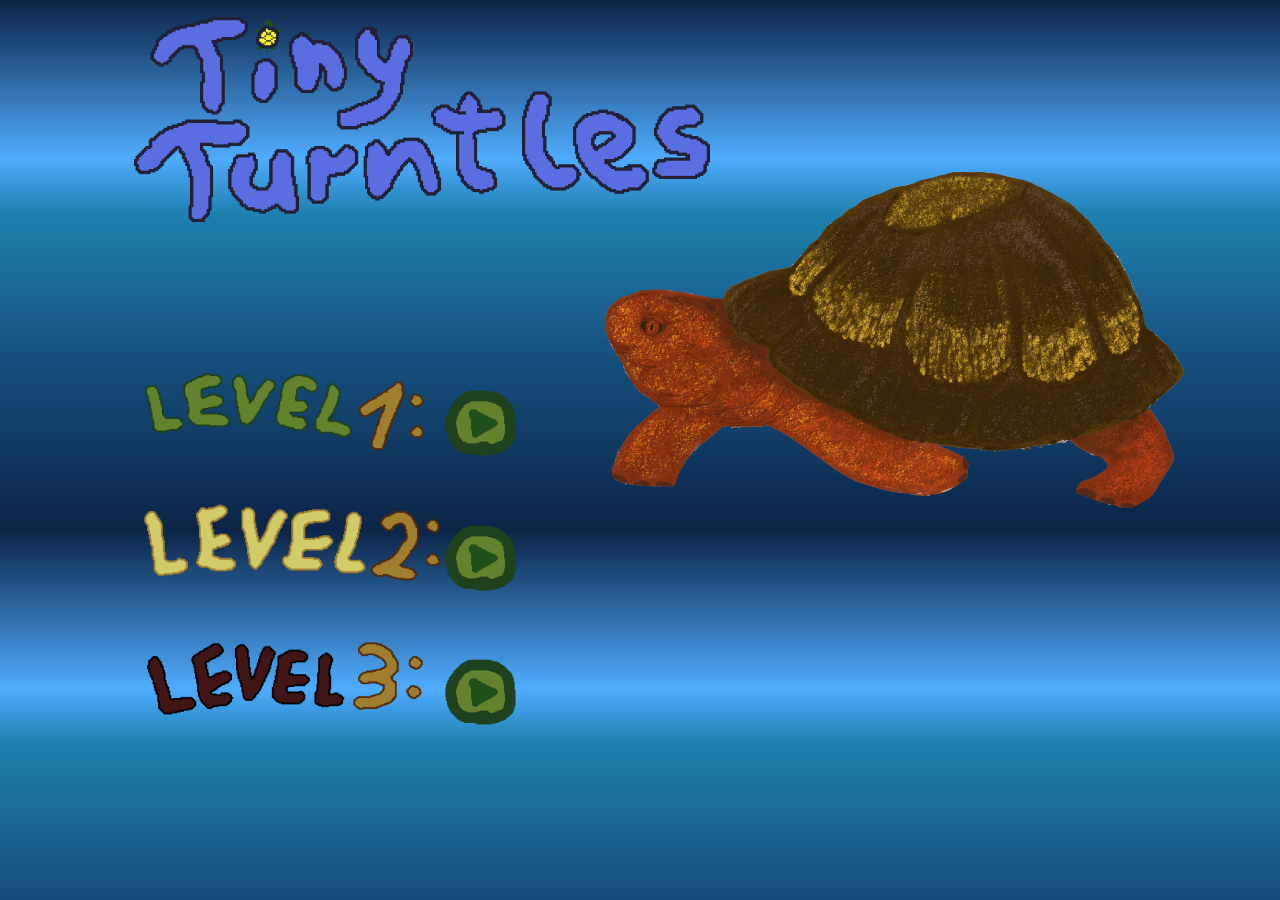
==== index.html @ 63670fe4 "Asset update + main page styling" ====
<!DOCTYPE html>
<html lang="en">
<head>
    <meta charset="UTF-8">
    <meta name="viewport" content="width=device-width, initial-scale=1.0">
    <title>Tiny Turntles</title>
    <link rel="icon" href="assets/Simple pngs/mini_turt.png" type="image/x-icon">
    <link rel="stylesheet" href="index.css">
</head>
<body>
    <div class="main">
        <img src="assets/Simple pngs/Game title.png" class="title_img" alt="Game Title"/>
        <img src="assets/Simple pngs/vezliukas.png" class="big_turtle_img" alt="Turtle big"/>

        <div class="level_container">
            <div class="level_img_container">
                <img src="assets/Simple pngs/Level1.png" class="container_img_1" alt="Level 1"/>
                <a href="game.html" class="start_button"></a>
            </div>
            <div class="level_img_container">
                <img src="assets/Simple pngs/Level2.png" class="container_img_1" alt="Level 2"/>
                <a href="game.html" class="start_button"></a>
            </div>
            <div class="level_img_container">
                <img src="assets/Simple pngs/Level3.png" class="container_img_1" alt="Level 3"/>
                <a href="game.html" class="start_button"></a>
            </div>
        </div>

    </div>
</body>
</html>
---- index.css ----
body {
	background: linear-gradient(to bottom, 
	#0b2447 0%,
    #4facfe 30%, /* procentai veikia kaip keyframes. Nurodo kurioje puslapio dalyje pasiekiama ta spalva */
    #1e81b0 40%,
    #154c79 70%,
    #0b2447 100%
    );
	background-color:#0b2447;
	max-width: 100%;
	max-height: 100%;
}

img {
	display: block;
	margin: 0;
	max-width: 100vw;
	max-height: 100vh;
}

.main {
	margin: 0;
	max-width: 100%;
	max-height: 100%;
	display: grid;
	grid-template-columns: 1fr;
}

.title_img {
	margin-left: 10%;
	margin-top: 1vh;
	width: 45vw;
}

.big_turtle_img {
	margin-left: 45%;
	margin-top: -16vh;
	max-width: 50vw;
}

.level_container{
	position: absolute;
	margin-left: 10%;
	margin-top: 35vh;
	display: flex;
	flex-direction: column;
}

.level_img_container {
	display: inline flex;
	margin-top: 5vh;
	width: 30vw;
	height: 7vw;
}

.container_img_1 {
	width: 80%;
}

.start_button {
	background-image: url("assets/Simple pngs/button_start1.png");
	background-size: contain;
	background-repeat: no-repeat;
	display: block;
	margin-top: 2vh;
	width: 20%;
	height: 7vw;
	cursor: pointer;
	transition: background-image 0.3s ease;
}

.start_button:hover {
	background-image: url("assets/Simple pngs/button_start2.png");
}
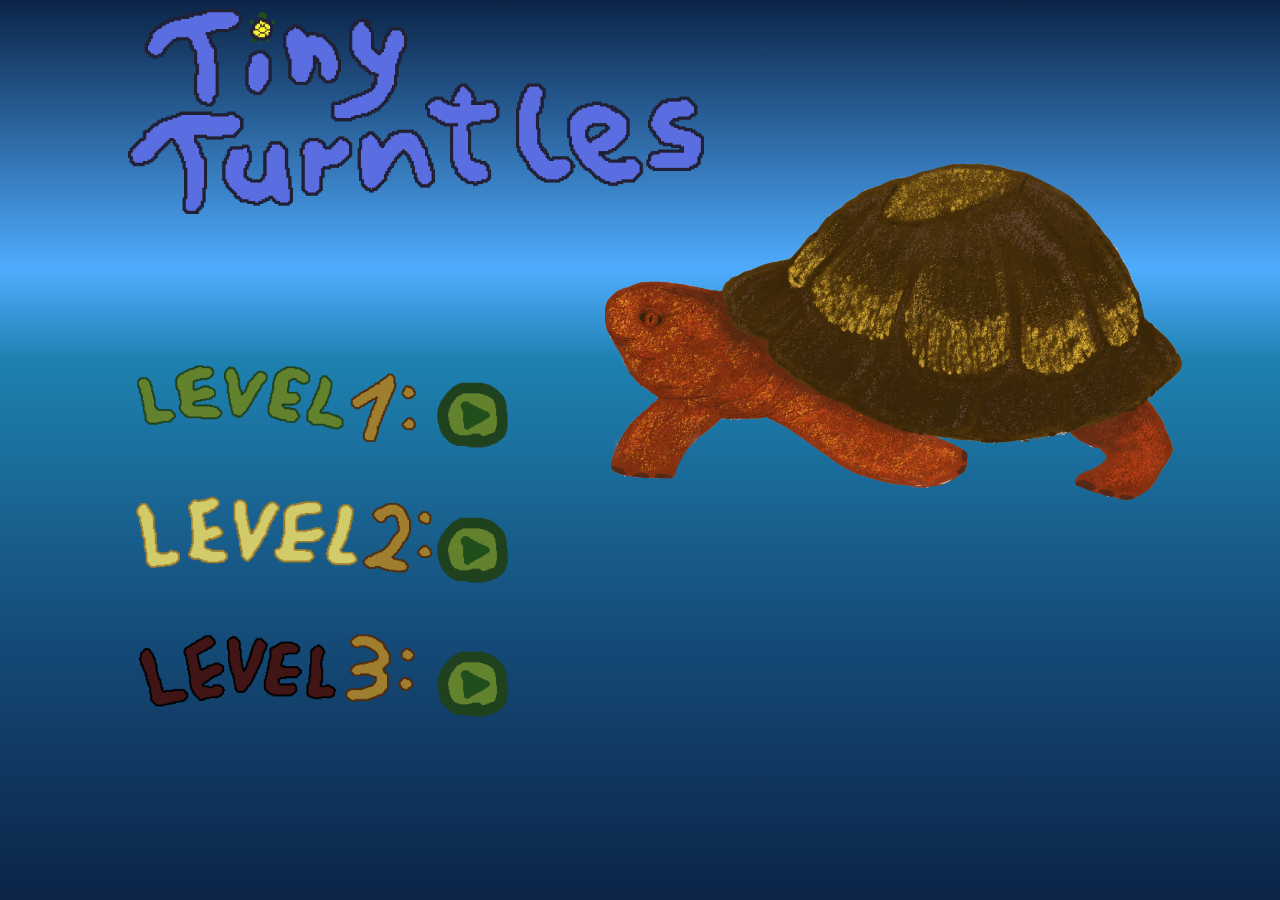
==== commit 6a37be99: "Game page + scoreboard front-end + basic game logic + scoreboard json files" ====
--- a/index.html
+++ b/index.html
@@ -15,15 +15,15 @@
         <div class="level_container">
             <div class="level_img_container">
                 <img src="assets/Simple pngs/Level1.png" class="container_img_1" alt="Level 1"/>
-                <a href="game.html" class="start_button"></a>
+                <a href="game.html?level=easy" class="start_button"></a>
             </div>
             <div class="level_img_container">
                 <img src="assets/Simple pngs/Level2.png" class="container_img_1" alt="Level 2"/>
-                <a href="game.html" class="start_button"></a>
+                <a href="game.html?level=medium" class="start_button"></a>
             </div>
             <div class="level_img_container">
                 <img src="assets/Simple pngs/Level3.png" class="container_img_1" alt="Level 3"/>
-                <a href="game.html" class="start_button"></a>
+                <a href="game.html?level=hard" class="start_button"></a>
             </div>
         </div>
 
--- a/index.css
+++ b/index.css
@@ -6,9 +6,9 @@
     #154c79 70%,
     #0b2447 100%
     );
-	background-color:#0b2447;
-	max-width: 100%;
-	max-height: 100%;
+	width: 100vw;
+	height: 100vh;
+	margin: 0;
 }
 
 img {
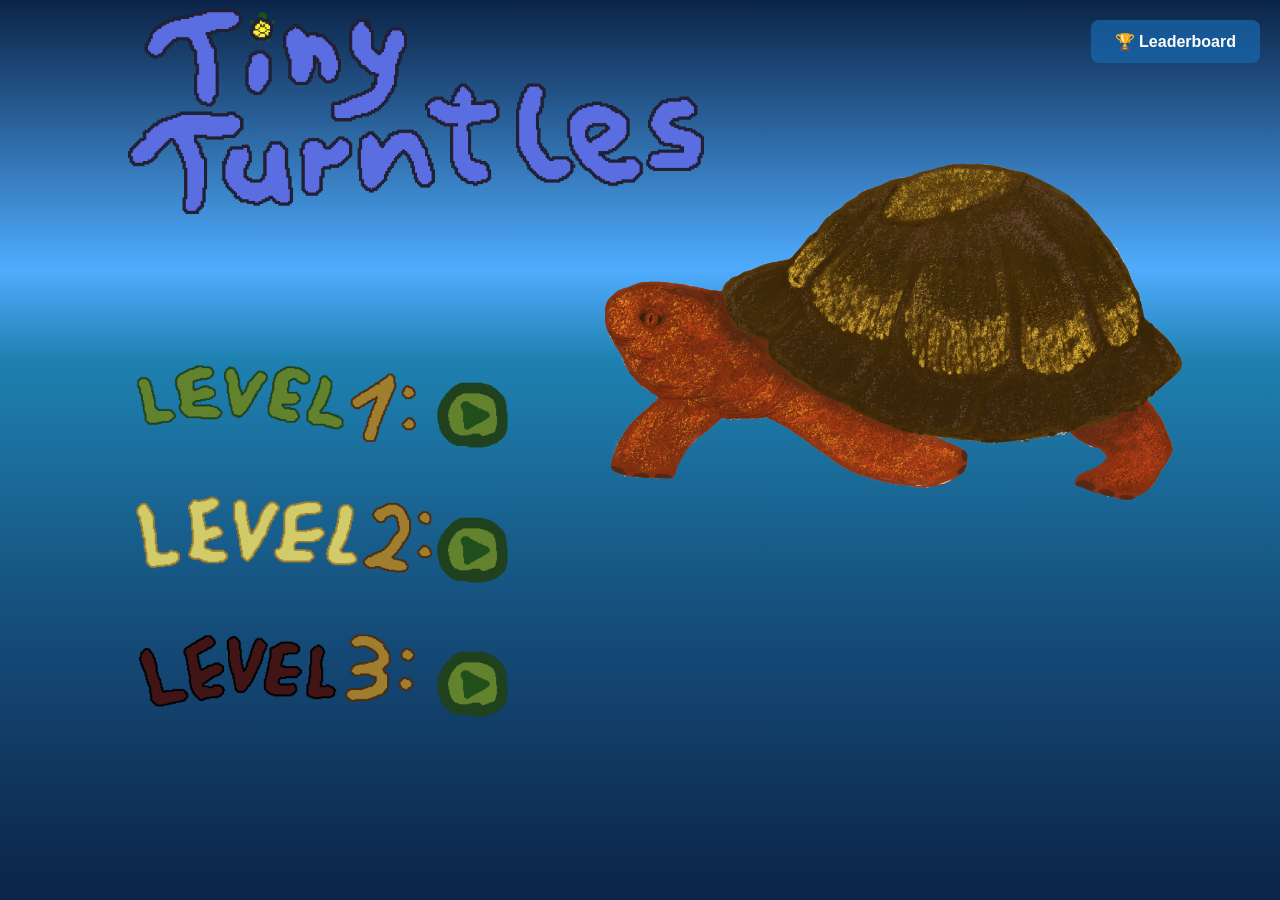
==== commit 37af72ab: "added leaderboard to index" ====
--- a/index.html
+++ b/index.html
@@ -11,6 +11,8 @@
     <div class="main">
         <img src="assets/Simple pngs/Game title.png" class="title_img" alt="Game Title"/>
         <img src="assets/Simple pngs/vezliukas.png" class="big_turtle_img" alt="Turtle big"/>
+
+        <button class="leaderboard-btn" onclick="showLeaderboard()">🏆 Leaderboard</button>
 
         <div class="level_container">
             <div class="level_img_container">
@@ -28,5 +30,30 @@
         </div>
 
     </div>
-</body>
-</html>+
+    <!-- Leaderboard Modal -->
+    <div id="leaderboard-modal" class="modal hidden">
+        <div class="modal-content leaderboard-modal-content">
+            <h2>Leaderboards</h2>
+            <div class="leaderboard-tabs">
+                <button class="tab-btn active" onclick="switchLeaderboardLevel('easy')">Easy</button>
+                <button class="tab-btn" onclick="switchLeaderboardLevel('medium')">Medium</button>
+                <button class="tab-btn" onclick="switchLeaderboardLevel('hard')">Hard</button>
+            </div>
+            <table class="scoreboard-table">
+                <thead>
+                    <tr>
+                        <th>Rank</th>
+                        <th>Username</th>
+                        <th>Time (s)</th>
+                        <th>Score</th>
+                        <th>Mistakes</th>
+                    </tr>
+                </thead>
+                <tbody id="leaderboard-body">
+                </tbody>
+            </table>
+            <button class="modal-button" onclick="closeLeaderboard()">Close</button>
+        </div>
+    </div>
+    <script src="index.js"></script>
--- a/index.css
+++ b/index.css
@@ -71,4 +71,135 @@
 
 .start_button:hover {
 	background-image: url("assets/Simple pngs/button_start2.png");
+}
+
+.leaderboard-btn {
+	position: absolute;
+	top: 20px;
+	right: 20px;
+	padding: 12px 24px;
+	font-size: 16px;
+	font-weight: bold;
+	color: white;
+	background-color: #1868aeb5;
+	border: none;
+	border-radius: 8px;
+	cursor: pointer;
+	transition: background-color 0.3s, transform 0.2s;
+	z-index: 100;
+}
+
+.leaderboard-btn:hover {
+	background-color: #1e81b0;
+	transform: scale(1.05);
+}
+
+.leaderboard-btn:active {
+	transform: scale(0.98);
+}
+
+.modal {
+	position: fixed;
+	top: 0;
+	left: 0;
+	width: 100vw;
+	height: 100vh;
+	background-color: rgba(0, 0, 0, 0.6);
+	display: flex;
+	justify-content: center;
+	align-items: center;
+	z-index: 1000;
+}
+
+.modal.hidden {
+	display: none;
+}
+
+.modal-content {
+	background-color: white;
+	border-radius: 15px;
+	padding: 40px;
+	box-shadow: 0 4px 20px rgba(0, 0, 0, 0.3);
+	text-align: center;
+	width: 90%;
+	font-family: Arial, sans-serif;
+}
+
+.leaderboard-modal-content {
+	max-width: 700px;
+	max-height: 80vh;
+	overflow-y: auto;
+}
+
+.leaderboard-modal-content h2 {
+	margin-top: 0;
+	color: #154c79;
+	font-size: 28px;
+}
+
+.leaderboard-tabs {
+	display: flex;
+	gap: 10px;
+	justify-content: center;
+	margin: 20px 0;
+}
+
+.tab-btn {
+	padding: 10px 20px;
+	font-size: 14px;
+	border: 2px solid #4facfe;
+	background-color: white;
+	color: #4facfe;
+	border-radius: 5px;
+	cursor: pointer;
+	transition: all 0.3s;
+	font-weight: bold;
+}
+
+.tab-btn.active {
+	background-color: #4facfe;
+	color: white;
+}
+
+.tab-btn:hover {
+	background-color: #4facfe;
+	color: white;
+}
+
+.scoreboard-table {
+	width: 100%;
+	border-collapse: collapse;
+	margin: 20px 0;
+	font-size: 14px;
+}
+
+.scoreboard-table thead {
+	background-color: #4facfe;
+	color: white;
+}
+
+.scoreboard-table th, .scoreboard-table td {
+	padding: 12px;
+	text-align: center;
+	border-bottom: 1px solid #ddd;
+}
+
+.scoreboard-table tbody tr:nth-child(even) {
+	background-color: #f9f9f9;
+}
+
+.modal-button {
+	padding: 12px 20px;
+	font-size: 16px;
+	border: none;
+	border-radius: 5px;
+	background-color: #4facfe;
+	color: white;
+	font-weight: bold;
+	cursor: pointer;
+	transition: background-color 0.3s;
+}
+
+.modal-button:hover {
+	background-color: #1e81b0;
 }
